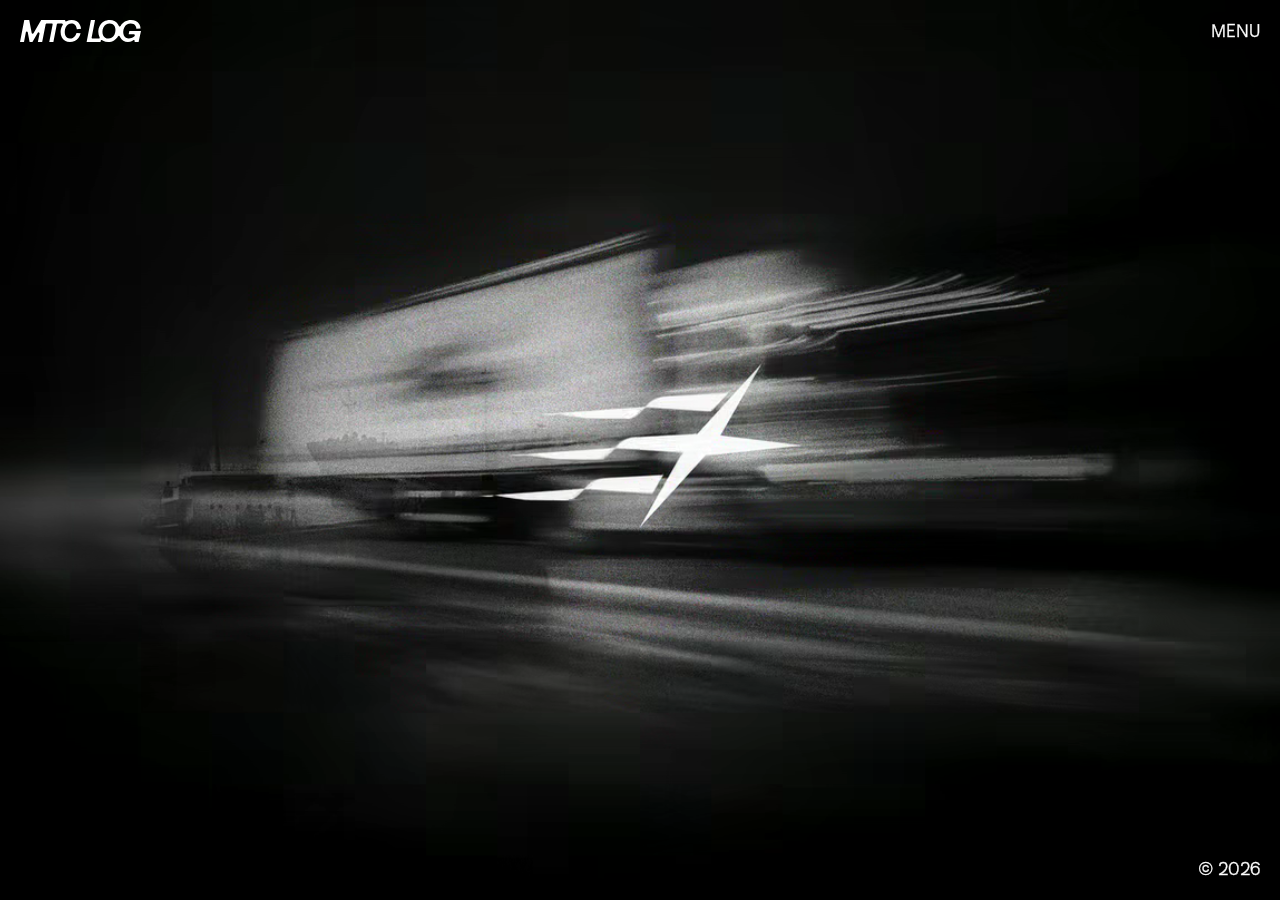
==== index.html @ 4e9a9eed "MTC LOG website Static site: home with background video, menu, about, services, team, contact.  Co-A" ====
<!doctype html>
<html lang="en">
<head>
  <meta charset="utf-8">
  <meta name="viewport" content="width=device-width, initial-scale=1">
  <title>Modern Trade, Commerce &amp; Logistics</title>
  <meta name="description" content="MTC LOG is an international logistics and trading company specializing in freight forwarding, commodity brokerage, and cross-border trade facilitation.">
  <link rel="canonical" href="https://www.mtclog.eu/">
  <meta property="og:type" content="website">
  <meta property="og:url" content="https://www.mtclog.eu/">
  <meta property="og:title" content="Modern Trade, Commerce &amp; Logistics">
  <meta property="og:description" content="MTC LOG is an international logistics and trading company specializing in freight forwarding, commodity brokerage, and cross-border trade facilitation.">
  <meta property="og:image" content="https://www.mtclog.eu/assets/hero-og.jpg">
  <meta name="twitter:card" content="summary_large_image">
  <meta name="theme-color" content="#000000">
  <link rel="icon" href="/assets/favicon-light.svg" media="(prefers-color-scheme: light)">
  <link rel="icon" href="/assets/favicon-dark.svg" media="(prefers-color-scheme: dark)">
  <link rel="apple-touch-icon" href="/assets/apple-touch-icon.png">

  <!-- Start downloading the first frame right away (same media rules as the <picture> below) -->
  <link rel="preload" as="image" href="/assets/hero-mobile.webp?v=3" fetchpriority="high" media="(orientation: portrait) and (max-width: 1024px)">
  <link rel="preload" as="image" href="/assets/hero-1280.webp?v=3" fetchpriority="high" media="(orientation: landscape) and (max-width: 1366px), (orientation: portrait) and (min-width: 1025px) and (max-width: 1366px)">
  <link rel="preload" as="image" href="/assets/hero-1920.webp?v=3" fetchpriority="high" media="(min-width: 1367px)">
  <link rel="preload" href="/assets/uncut-sans-book.woff2" as="font" type="font/woff2" crossorigin>
  <!-- Fetch the menu page in the background, so it opens instantly after the transition -->
  <link rel="prefetch" href="/menu/">
  <link rel="stylesheet" href="/assets/style.css?v=36">

  <!-- Tiny blurred preview (≈0.4 KB) built into the page: shows instantly, before anything loads -->
  <style>
    .hero-lqip { background-image: url("[data-uri]"); }
    @media (orientation: portrait) and (max-width: 1024px) {
      .hero-lqip { background-image: url("[data-uri]"); }
    }
  </style>
</head>
<body class="page home">
  <script>
    // Arriving from the menu / an inner page (X, logo or the browser's Back button):
    // start covered by the white curtain, main.js then slides it down to uncover the video.
    try {
      var nav = performance.getEntriesByType("navigation")[0];
      var backFromInner = nav && nav.type === "back_forward" &&
                          (sessionStorage.getItem("mtc-last-page") || "/") !== "/";
      if (sessionStorage.getItem("mtc-return-home") || backFromInner) {
        if (!matchMedia("(prefers-reduced-motion: reduce)").matches) document.body.classList.add("is-leaving");
      }
      sessionStorage.removeItem("mtc-return-home");
      sessionStorage.setItem("mtc-last-page", "/");
    } catch (e) {}
  </script>
  <!--
    Background, in 3 layers (each one fades in over the previous):
      1. .hero-lqip  – tiny blurred preview, inside this file → appears instantly
      2. <picture>   – sharp first frame (60–170 KB)
      3. <video>     – the animation (AV1 for modern browsers, H.264 fallback),
                       sized for phone / laptop / big screen
  -->
  <div class="hero-stage">
  <div class="hero-lqip" aria-hidden="true"></div>

  <picture class="hero-poster" aria-hidden="true">
    <source srcset="/assets/hero-mobile.webp?v=3" media="(orientation: portrait) and (max-width: 1024px)">
    <source srcset="/assets/hero-1280.webp?v=3" media="(max-width: 1366px)">
    <img src="/assets/hero-1920.webp?v=3" alt="" fetchpriority="high" decoding="async"
         onload="this.parentNode.classList.add('is-loaded')">
  </picture>

  <video class="hero" muted loop playsinline preload="auto" aria-hidden="true">
    <source src="/assets/hero-mobile.av1.mp4?v=4" type='video/mp4; codecs="av01.0.05M.08"' media="(orientation: portrait) and (max-width: 1024px)">
    <source src="/assets/hero-mobile.mp4?v=4"     type="video/mp4"                         media="(orientation: portrait) and (max-width: 1024px)">
    <source src="/assets/hero-1280.av1.mp4?v=4"   type='video/mp4; codecs="av01.0.05M.08"' media="(max-width: 1366px)">
    <source src="/assets/hero-1280.mp4?v=4"       type="video/mp4"                         media="(max-width: 1366px)">
    <source src="/assets/hero-1920.av1.mp4?v=4"   type='video/mp4; codecs="av01.0.08M.08"'>
    <source src="/assets/hero-1920.mp4?v=4"       type="video/mp4">
  </video>
  </div>

  <!-- White curtain that slides up over the video when MENU is clicked -->
  <div class="curtain" aria-hidden="true"></div>
  <script>
    (function () {
      var v = document.querySelector(".hero");
      // People who asked their system for less motion get the still frame only.
      if (window.matchMedia("(prefers-reduced-motion: reduce)").matches) {
        v.remove();
        return;
      }
      v.addEventListener("playing", function () { v.classList.add("is-playing"); }, { once: true });
      var p = v.play();
      if (p && p.catch) p.catch(function () { /* autoplay blocked (e.g. iOS low-power mode): the still frame stays */ });
    })();
  </script>

  <header class="header">
    <a href="/" class="logo" aria-label="MTC LOG — home"></a>
    <a href="/menu/" class="menu-link">MENU</a>
  </header>

  <h1 class="sr-only">MTC LOG — Modern Trade, Commerce &amp; Logistics</h1>

  <footer class="footer"><span data-year>© 2026</span></footer>
  <script src="/assets/main.js?v=36" defer></script>
</body>
</html>
---- assets/style.css ----
/* MTC LOG — styles */

@font-face {
  font-family: "Uncut Sans";
  src: url("/assets/uncut-sans-book.woff2") format("woff2");
  font-weight: 350 400;
  font-style: normal;
  font-display: swap;
}

:root {
  --black: #000;
  --white: #fff;
  --grey: #a0a0a0;
  --gutter: 20px;
  --col-list: 25vw;     /* left edge of the content list */
  --col-detail: 62.3vw; /* left edge of the detail panel */
  --font: "Uncut Sans", "Helvetica Neue", Arial, sans-serif;
}

*,
*::before,
*::after { box-sizing: border-box; }

html, body { height: 100%; }

body {
  margin: 0;
  background: var(--white);
  color: var(--black);
  font-family: var(--font);
  font-weight: 400;
  font-size: 18px;
  line-height: 1.2;
  -webkit-font-smoothing: antialiased;
  -moz-osx-font-smoothing: grayscale;
}

/* No grey/blue flash box on tap (phones) — the site has its own press effect */
html { -webkit-tap-highlight-color: transparent; }

/* Cursor: arrow everywhere you can only look (also over text),
   pointing hand on everything you can click. */
body { cursor: default; }
a[href],
button { cursor: pointer; }

a { color: inherit; text-decoration: none; }
p { margin: 0; }
ul { list-style: none; margin: 0; padding: 0; }
button {
  font: inherit;
  color: inherit;
  background: none;
  border: 0;
  padding: 0;
  margin: 0;
  cursor: pointer;
  text-align: left;
}

.sr-only {
  position: absolute;
  width: 1px;
  height: 1px;
  overflow: hidden;
  clip: rect(0 0 0 0);
  white-space: nowrap;
}

/* ---------- Layout shell ---------- */

.page {
  position: relative;
  min-height: 100vh;
  min-height: 100svh;
  display: flex;
  flex-direction: column;
}

.header {
  position: fixed;
  top: 0;
  left: 0;
  right: 0;
  z-index: 10;
  display: flex;
  align-items: center;
  justify-content: space-between;
  padding: var(--gutter);
  pointer-events: none;
}
.header > * { pointer-events: auto; }

.logo {
  display: block;
  width: 121px;
  height: 22px;
  background-color: currentColor;
  -webkit-mask: url("/assets/logo.svg") no-repeat center / contain;
          mask: url("/assets/logo.svg") no-repeat center / contain;
}

.crumbs {
  display: flex;
  gap: 5px;
  text-transform: uppercase;
}
.menu-link {
  text-transform: uppercase;
  text-underline-offset: 2px;
  text-decoration-thickness: 1px;
  transition: color .2s ease;
}
.crumbs .menu-link { color: var(--grey); }
@media (hover: hover) {
  .menu-link:hover { text-decoration: underline; }
  .crumbs .menu-link:hover { color: var(--black); }
}

.close {
  display: block;
  width: 22px;
  height: 22px;
  color: var(--grey);
  transition: color .2s ease;
}
.close svg {
  display: block;
  width: 100%;
  height: 100%;
  transition: transform .3s cubic-bezier(.22, 1, .36, 1);
}

/* Small, quick hover / press feedback for everything clickable */
.logo { transition: opacity .2s ease; }
@media (hover: hover) {
  .logo:hover { opacity: .6; }
  .close:hover { color: var(--black); }
  .close:hover svg { transform: rotate(90deg); }
}
/* Press (finger on the screen / mouse button down) looks exactly like hover on a computer,
   and appears instantly. `.is-pressed` keeps that look while the next page is loading. */
.logo:active,
.logo.is-pressed { opacity: .6; transition-duration: 0s; }
.home .logo:active { opacity: 1; } /* on the home page the logo does nothing */

.menu-link:active,
.menu-link.is-pressed { text-decoration: underline; transition-duration: 0s; }
.crumbs .menu-link:active,
.crumbs .menu-link.is-pressed { color: var(--black); }

.close:active,
.close.is-pressed { color: var(--black); transition-duration: 0s; }

.nav-link:active,
.nav-link.is-pressed,
.item-btn:active,
.contacts .value a:active,
.contacts .value a.is-pressed {
  color: var(--black);
  text-decoration: underline;
  transition-duration: 0s;
}

.footer {
  position: fixed;
  right: var(--gutter);
  bottom: var(--gutter);
  z-index: 10;
}

.main {
  flex: 1;
  display: flex;
  align-items: center;
  padding: 100px var(--gutter);
}

/* ---------- Home ---------- */

.home {
  background: var(--black);
  color: var(--white);
  overflow: hidden; /* one screen; also stops sideways scrolling to the parked curtain on phones */
}

/* Background layers: blurred preview → sharp first frame → video.
   Each layer fades in on top of the previous one, so there is never a blank screen. */
.hero-lqip,
.hero-poster,
.hero-poster img,
.home .hero {
  position: fixed;
  inset: 0;
  width: 100%;
  height: 100%;
}
.hero-lqip {
  z-index: 0;
  background-color: #111;
  background-size: cover;
  background-position: center;
  filter: blur(14px);
  transform: scale(1.08); /* hide the blurred edges */
}
.hero-poster { z-index: 1; opacity: 0; transition: opacity .4s ease; }
.hero-poster.is-loaded { opacity: 1; }
.hero-poster img { display: block; object-fit: cover; }

.home .hero {
  z-index: 2;
  object-fit: cover;
  opacity: 0;
  transition: opacity .6s ease;
}
.home .hero.is-playing { opacity: 1; }

.home .menu-link { color: var(--white); }

/* Barely visible dark halo so the thin white text stays bright over light parts of the video.
   Switched off while the white curtain is moving (black text on white needs no shadow). */
.home .menu-link,
.home .footer {
  text-shadow: 0 0 2px rgba(0, 0, 0, .4), 0 0 12px rgba(0, 0, 0, .55);
  /* The font is thin, so its edges blend with the video and the text looks greyer than the
     solid logo. A hairline outline in the same colour makes the strokes as bright as the logo. */
  -webkit-text-stroke: .4px currentColor;
  transition: color .25s ease, text-shadow .25s ease;
}
.home .logo {
  filter: drop-shadow(0 0 1px rgba(0, 0, 0, .4)) drop-shadow(0 0 7px rgba(0, 0, 0, .5));
  transition: opacity .2s ease, filter .25s ease;
}
.home.is-leaving .menu-link,
.home.is-leaving .footer,
.home.is-returning .menu-link,
.home.is-returning .footer { text-shadow: none; }
.home.is-leaving .logo,
.home.is-returning .logo { filter: none; }

/* ---------- Home → Menu transition ----------
   Only transform / opacity are animated, so the GPU does the work and the site stays light.
   1. a white curtain slides in from the right — from the MENU side — over the video
   2. the video stays still and dims slightly as it is covered
   3. logo and © turn black, MENU fades out → the menu page continues in the same place */
.hero-stage {
  position: fixed;
  inset: 0;
  overflow: hidden;
}
.curtain {
  position: fixed;
  inset: 0;
  z-index: 8; /* above the video, below header / footer */
  background: var(--white);
  transform: translateX(100%); /* parked just off the right edge */
  pointer-events: none;
  will-change: transform;
}
.home.is-leaving .curtain {
  transform: translateX(0);
  transition: transform .5s cubic-bezier(.76, 0, .24, 1);
}
.home.is-leaving .hero-stage {
  /* the video stays in place (no zoom, no drift) — it only dims under the curtain */
  opacity: .6;
  transition: opacity .5s ease;
}
.home .header,
.home .footer { transition: color .25s ease; }
/* The curtain comes from the right: © (bottom right) turns black almost at once,
   the logo (top left) last — each just as the white reaches it */
.home.is-leaving .header,
.home.is-leaving .footer { color: var(--black); }
.home.is-leaving .footer { transition-delay: .05s; }
.home.is-leaving .header { transition-delay: .28s; }
.home.is-leaving .menu-link {
  opacity: 0;
  transition: opacity .2s ease;
}

/* ---------- Menu → Home (return) ----------
   The page opens still covered (same look as the end of the menu transition),
   then the curtain slides back to the right, uncovering the video from the left. */
.home.is-returning .curtain {
  transition: transform .5s cubic-bezier(.76, 0, .24, 1);
}
.home.is-returning .hero-stage {
  transition: opacity .5s ease;
}
/* Left uncovers first: logo turns white early, © (bottom right) last */
.home.is-returning .header { transition: color .2s ease .08s; }
.home.is-returning .footer { transition: color .2s ease .3s; }
.home.is-returning .menu-link {
  transition: opacity .3s ease .2s;
}

/* ---------- Page entrance (all inner pages) ----------
   Items rise in one after another — short and subtle. */
@keyframes rise-in {
  from { opacity: 0; transform: translateY(12px); }
  to   { opacity: 1; transform: none; }
}
.list > li > .item-btn,
.nav-link,
.contacts > div,
.menu-page .close {
  display: inline-block;
  animation: rise-in .5s cubic-bezier(.22, 1, .36, 1) backwards;
}
.list > li:nth-child(1) > *, .contacts > div:nth-child(1) { animation-delay: .04s; }
.list > li:nth-child(2) > *, .contacts > div:nth-child(2) { animation-delay: .09s; }
.list > li:nth-child(3) > *, .contacts > div:nth-child(3) { animation-delay: .14s; }
.list > li:nth-child(4) > *, .contacts > div:nth-child(4) { animation-delay: .19s; }
.list > li:nth-child(5) > *                              { animation-delay: .24s; }
.menu-page .close { animation-delay: .1s; }
.contacts > div { display: block; }

/* ---------- Page exit (clicking a link to another page) ----------
   Content quickly fades out (0.16s), then the next page rises in. */
.is-exiting .main {
  opacity: 0;
  transition: opacity .16s ease;
}

/* ---------- Lists (menu / about / services / team) ---------- */

.content {
  position: relative;
  width: 100%;
  padding-left: calc(var(--col-list) - var(--gutter));
}

.list { display: flex; flex-direction: column; gap: 20px; }

.item-btn,
.nav-link {
  color: var(--grey);
  transition: color .2s ease;
  text-underline-offset: 2px;
  text-decoration-thickness: 1px;
}
.item.is-active .item-btn {
  color: var(--black);
  text-decoration: underline;
}
/* Hover underline only on devices with a mouse (avoids "sticky" hover on phones) */
@media (hover: hover) {
  .item-btn:hover,
  .nav-link:hover {
    color: var(--black);
    text-decoration: underline;
  }
}

.nav-link { text-transform: uppercase; }

/* Detail panel: right column on desktop, inline under the item on mobile */
.detail {
  position: absolute;
  top: 50%;
  /* 62.3% of the screen, but never closer than 390px to the list
     (the longest item, "International Logistics & Freight Forwarding", is ~350px) */
  left: calc(max(var(--col-detail), var(--col-list) + 390px) - var(--gutter));
  right: 0;
  max-width: 420px;
  transform: translateY(-50%);
  font-size: 15px;
  line-height: 18px;
  opacity: 0;
  visibility: hidden;
  transition: opacity .3s ease, visibility .3s;
}
.item.is-active .detail { opacity: 1; visibility: visible; }

.detail p + p { margin-top: 0; }

.bullets li { display: flex; gap: 12px; }
.bullets li::before { content: "/"; flex: none; }

/* Team */
.team .item-btn { font-size: 15px; line-height: 18px; }
.team .list { gap: 24px; }

/* Desktop: the photo of the hovered person, large on the right */
.member-photo {
  position: fixed;
  z-index: 5;
  top: 80px;
  bottom: 80px;
  right: var(--gutter);
  height: calc(100vh - 160px);
  width: min(calc((100vh - 160px) * 0.8), calc(75vw - 240px));
  object-fit: cover;
  background: #f2f2f2;
  opacity: 0;
  visibility: hidden;
  pointer-events: none;
  transition: opacity .35s ease, visibility .35s;
}
.item.is-active .member-photo { opacity: 1; visibility: visible; }

/* Names and photos on the Team page open the large photo */
.team .item-btn,
.team .member-photo { cursor: pointer; }
/* The moment a finger presses a name it turns black + underlined (instead of the usual dim) */
.team .item-btn:active {
  opacity: 1;
  color: var(--black);
  text-decoration: underline;
}
/* A pressed photo dims a little (its name turns black at the same time) */
.team .member-photo:active { opacity: .85; transition-duration: 0s; }
/* ...and instantly, so it is seen before the white photo layer fades in over it */
.team .item-btn:active,
.team .item.is-active .item-btn { transition-duration: 0s; }

/* ---------- Large photo (Team) ----------
   Sits between the header and an equal gap at the bottom; white behind it. */
.lightbox {
  --header-h: calc(var(--gutter) * 2 + 22px);
  position: fixed;
  top: var(--header-h);
  bottom: var(--header-h);
  left: var(--gutter);
  right: var(--gutter);
  z-index: 9; /* below header (10), above the page */
  display: flex;
  align-items: center;
  justify-content: center;
  cursor: default; /* just looking; the cross on the photo is the button */
  opacity: 0;
  transition: opacity .25s ease;
}
.lightbox[hidden] { display: none; }
.lightbox::before { /* white backdrop over the whole page (header stays on top of it) */
  content: "";
  position: fixed;
  inset: 0;
  z-index: -1;
  background: var(--white);
}
/* The photo itself: 4:5, as large as fits between the header and the bottom gap */
.lightbox-frame {
  position: relative;
  width: min(100%, calc((100vh - 2 * var(--header-h)) * .8));
  width: min(100%, calc((100dvh - 2 * var(--header-h)) * .8));
  aspect-ratio: 4 / 5;
  transform: scale(.96);
  transition: transform .35s cubic-bezier(.22, 1, .36, 1);
}
.lightbox img {
  display: block;
  width: 100%;
  height: 100%;
  object-fit: cover;
  background: #f2f2f2;
}
.lightbox.is-open { opacity: 1; }
.lightbox.is-open .lightbox-frame { transform: none; }

/* Close cross in the top-right corner of the photo (same cross as in the menu).
   Dark so it reads on the light photo; a bigger invisible area makes it easy to tap. */
.lightbox-close {
  position: absolute;
  top: 6px;
  right: 6px;
  width: 34px;
  height: 34px;
  padding: 6px;
  color: rgba(0, 0, 0, .7);
}
@media (hover: hover) {
  .lightbox-close:hover { color: var(--black); }
}

/* Logo on the home page leads nowhere (we're already there) → arrow */
.home .logo { cursor: default; }

/* ---------- Contact ---------- */

.contacts {
  display: grid;
  grid-template-columns: repeat(4, minmax(0, 210px));
  gap: 20px 0;
}
.contacts h2 {
  margin: 0 0 20px;
  font-size: 18px;
  font-weight: 400;
  line-height: 21.6px;
}
.contacts .value,
.contacts .value a {
  display: block;
  font-size: 15px;
  line-height: 18px;
  color: var(--grey);
  font-style: normal;
}
.contacts .value a {
  transition: color .2s ease;
  text-underline-offset: 2px;
  text-decoration-thickness: 1px;
}
@media (hover: hover) {
  .contacts .value a:hover { color: var(--black); text-decoration: underline; }
}

/* ---------- Mobile ---------- */

@media (max-width: 959px) {
  :root { --gutter: 12px; }

  .content { padding-left: 0; }

  /* The list starts vertically centered (like desktop). main.js then pins it at
     that same spot, so an opening item only pushes the items below it. */
  .main.is-pinned { align-items: flex-start; }

  /* Drop-down (accordion) animation: height grows from 0, text slides down and fades in */
  .detail {
    position: static;
    transform: none;
    max-width: none;
    display: grid;
    grid-template-rows: 0fr;
    margin-top: 0;
    transition:
      grid-template-rows .45s cubic-bezier(.22, 1, .36, 1),
      margin-top .45s cubic-bezier(.22, 1, .36, 1),
      opacity .3s ease,
      visibility .45s;
  }
  .detail > * {
    min-height: 0;
    overflow: hidden;
    transform: translateY(-10px);
    transition: transform .45s cubic-bezier(.22, 1, .36, 1);
  }
  .item.is-active .detail {
    grid-template-rows: 1fr;
    margin-top: 16px;
    transition:
      grid-template-rows .45s cubic-bezier(.22, 1, .36, 1),
      margin-top .45s cubic-bezier(.22, 1, .36, 1),
      opacity .35s ease .08s,
      visibility 0s;
  }
  .item.is-active .detail > * { transform: none; }

  /* Bullet lines appear one after another */
  .bullets li {
    opacity: 0;
    transform: translateY(-6px);
    transition: opacity .3s ease, transform .3s ease;
  }
  .item.is-active .bullets li { opacity: 1; transform: none; }
  .item.is-active .bullets li:nth-child(1) { transition-delay: .08s; }
  .item.is-active .bullets li:nth-child(2) { transition-delay: .13s; }
  .item.is-active .bullets li:nth-child(3) { transition-delay: .18s; }
  .item.is-active .bullets li:nth-child(4) { transition-delay: .23s; }
  .item.is-active .bullets li:nth-child(5) { transition-delay: .28s; }
  .item.is-active .bullets li:nth-child(6) { transition-delay: .33s; }

  .contacts {
    grid-template-columns: 1fr;
    gap: 28px;
  }
  .contacts h2 { margin-bottom: 12px; }

  /* Team: both photos side by side, names underneath */
  .team .members {
    display: grid;
    grid-template-columns: 1fr 1fr;
    gap: 12px;
  }
  .member-photo {
    position: static;
    display: block;
    width: 100%;
    height: auto;
    aspect-ratio: 4 / 5;
    margin-bottom: 10px;
    opacity: 1;
    visibility: visible;
    pointer-events: auto; /* tappable here — opens the large photo */
  }
}

/* Phones turned sideways (low, wide screen): smaller paddings, smaller team photos */
@media (max-width: 959px) and (max-height: 520px) and (orientation: landscape) {
  .main { padding-top: 64px; padding-bottom: 64px; }
  .team .members { grid-template-columns: repeat(2, minmax(0, 150px)); }
}

/* Tablets in portrait: stacked layout, but keep the desktop indent */
@media (min-width: 600px) and (max-width: 959px) {
  :root { --gutter: 20px; }
  .content { padding-left: calc(var(--col-list) - var(--gutter)); }
  .contacts { grid-template-columns: repeat(2, minmax(0, 240px)); gap: 36px 0; }
}

@media (prefers-reduced-motion: reduce) {
  * { transition: none !important; animation: none !important; }
}
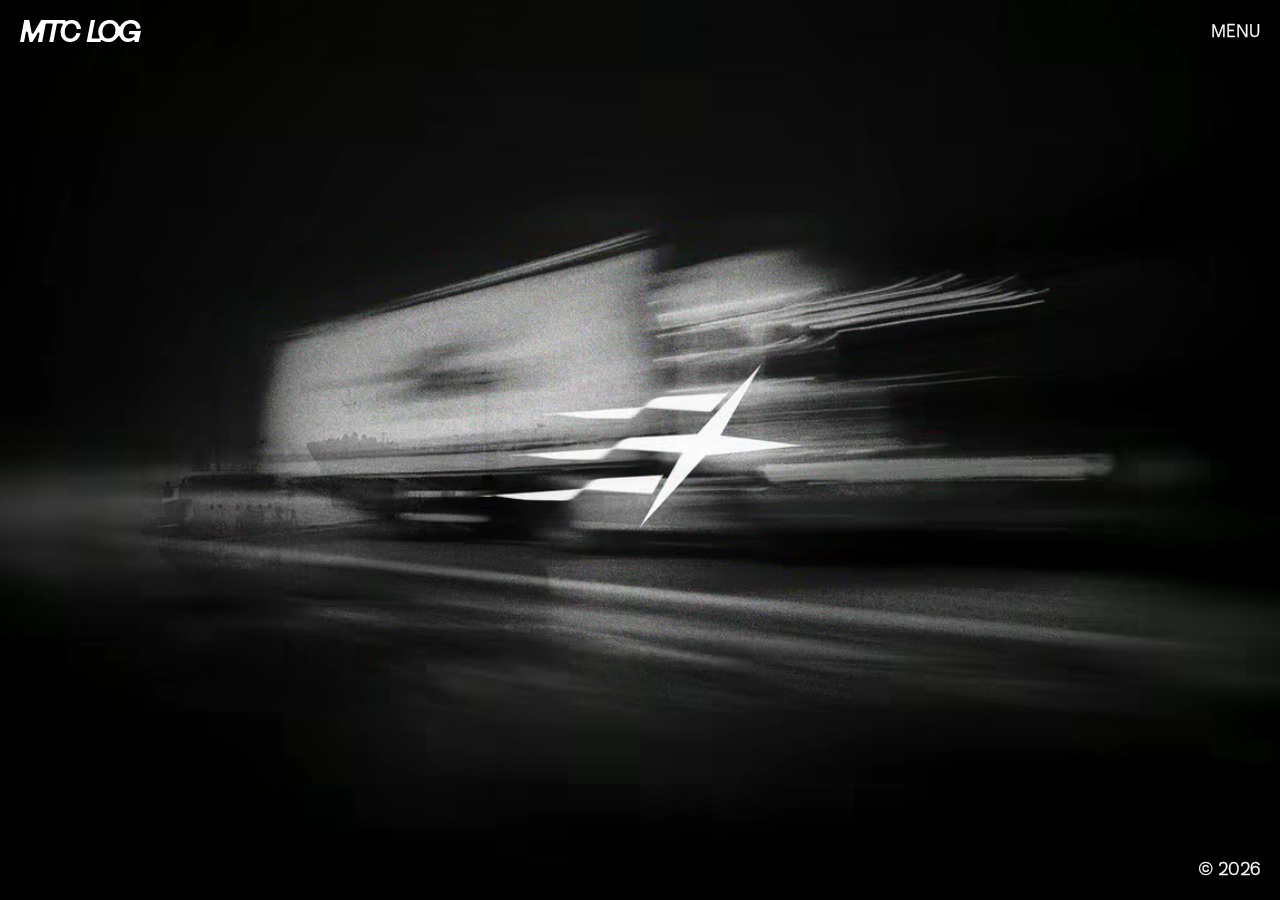
==== commit 2531a566: "Play background video and animations even with reduced motion Windows 'Adjust for best performance' " ====
--- a/index.html
+++ b/index.html
@@ -24,7 +24,7 @@
   <link rel="preload" href="/assets/uncut-sans-book.woff2" as="font" type="font/woff2" crossorigin>
   <!-- Fetch the menu page in the background, so it opens instantly after the transition -->
   <link rel="prefetch" href="/menu/">
-  <link rel="stylesheet" href="/assets/style.css?v=36">
+  <link rel="stylesheet" href="/assets/style.css?v=37">
 
   <!-- Tiny blurred preview (≈0.4 KB) built into the page: shows instantly, before anything loads -->
   <style>
@@ -43,7 +43,7 @@
       var backFromInner = nav && nav.type === "back_forward" &&
                           (sessionStorage.getItem("mtc-last-page") || "/") !== "/";
       if (sessionStorage.getItem("mtc-return-home") || backFromInner) {
-        if (!matchMedia("(prefers-reduced-motion: reduce)").matches) document.body.classList.add("is-leaving");
+        document.body.classList.add("is-leaving");
       }
       sessionStorage.removeItem("mtc-return-home");
       sessionStorage.setItem("mtc-last-page", "/");
@@ -81,14 +81,27 @@
   <script>
     (function () {
       var v = document.querySelector(".hero");
-      // People who asked their system for less motion get the still frame only.
-      if (window.matchMedia("(prefers-reduced-motion: reduce)").matches) {
-        v.remove();
-        return;
+      // The background video always plays (also when the system asks for reduced motion —
+      // it is slow and ambient; page transitions still respect that setting).
+      v.addEventListener("playing", function () { v.classList.add("is-playing"); }, { once: true });
+
+      // If the browser blocks autoplay (battery saver, low-power mode, strict settings),
+      // start the video on the visitor's first move / click / tap / scroll / key.
+      var events = ["pointermove", "pointerdown", "touchstart", "scroll", "keydown", "wheel"];
+      function retry() {
+        if (!v.paused) return cleanup();
+        var q = v.play();
+        if (q && q.then) q.then(cleanup).catch(function () {});
       }
-      v.addEventListener("playing", function () { v.classList.add("is-playing"); }, { once: true });
+      function cleanup() { events.forEach(function (e) { window.removeEventListener(e, retry); }); }
       var p = v.play();
-      if (p && p.catch) p.catch(function () { /* autoplay blocked (e.g. iOS low-power mode): the still frame stays */ });
+      if (p && p.catch) p.catch(function () {
+        events.forEach(function (e) { window.addEventListener(e, retry, { passive: true }); });
+      });
+      // Coming back to the tab after it was in the background: make sure it is playing
+      document.addEventListener("visibilitychange", function () {
+        if (!document.hidden && v.paused) v.play().catch(function () {});
+      });
     })();
   </script>
 
@@ -100,6 +113,6 @@
   <h1 class="sr-only">MTC LOG — Modern Trade, Commerce &amp; Logistics</h1>
 
   <footer class="footer"><span data-year>© 2026</span></footer>
-  <script src="/assets/main.js?v=36" defer></script>
+  <script src="/assets/main.js?v=37" defer></script>
 </body>
 </html>
--- a/assets/style.css
+++ b/assets/style.css
@@ -602,6 +602,5 @@
   .contacts { grid-template-columns: repeat(2, minmax(0, 240px)); gap: 36px 0; }
 }
 
-@media (prefers-reduced-motion: reduce) {
-  * { transition: none !important; animation: none !important; }
-}
+/* Animations stay on even when Windows/macOS asks for reduced motion
+   (Windows turns that on with "Adjust for best performance"): they are short and subtle. */
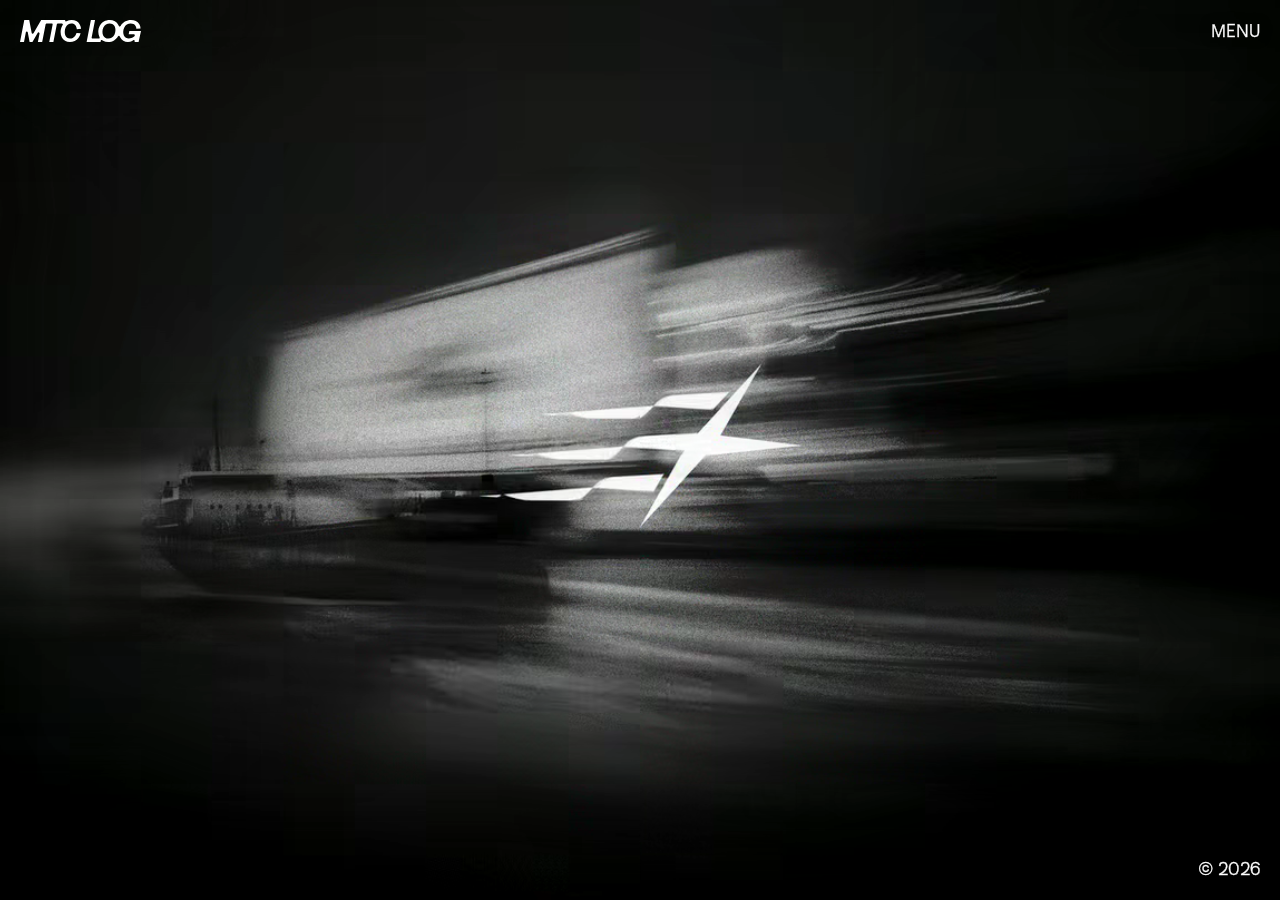
==== commit 9370bbf3: "Animated AVIF fallback when video autoplay is blocked iPhone/iPad in Low Power Mode never autoplay v" ====
--- a/index.html
+++ b/index.html
@@ -24,7 +24,7 @@
   <link rel="preload" href="/assets/uncut-sans-book.woff2" as="font" type="font/woff2" crossorigin>
   <!-- Fetch the menu page in the background, so it opens instantly after the transition -->
   <link rel="prefetch" href="/menu/">
-  <link rel="stylesheet" href="/assets/style.css?v=37">
+  <link rel="stylesheet" href="/assets/style.css?v=38">
 
   <!-- Tiny blurred preview (≈0.4 KB) built into the page: shows instantly, before anything loads -->
   <style>
@@ -81,12 +81,31 @@
   <script>
     (function () {
       var v = document.querySelector(".hero");
-      // The background video always plays (also when the system asks for reduced motion —
-      // it is slow and ambient; page transitions still respect that setting).
-      v.addEventListener("playing", function () { v.classList.add("is-playing"); }, { once: true });
+      // The background video always plays (also when the system asks for reduced motion).
+      v.addEventListener("playing", function () {
+        v.classList.add("is-playing");
+        var img = document.querySelector(".hero-anim");
+        if (img) img.remove(); // the video took over, the animated image is not needed
+      });
 
-      // If the browser blocks autoplay (battery saver, low-power mode, strict settings),
-      // start the video on the visitor's first move / click / tap / scroll / key.
+      // Some devices never allow video autoplay — e.g. iPhone/iPad in Low Power Mode.
+      // Animated images are still allowed there, so we show the same animation as an
+      // animated AVIF (~0.1–0.2 MB). It is downloaded only in that case.
+      function useAnimatedImage() {
+        if (!v.paused || document.querySelector(".hero-anim")) return;
+        var portrait = window.matchMedia("(orientation: portrait) and (max-width: 1024px)").matches;
+        var img = new Image();
+        img.className = "hero-anim";
+        img.alt = "";
+        img.setAttribute("aria-hidden", "true");
+        img.decoding = "async";
+        img.onload = function () { img.classList.add("is-loaded"); };
+        img.onerror = function () { img.remove(); }; // very old browsers: the still frame stays
+        img.src = "/assets/hero-" + (portrait ? "mobile" : "1280") + ".anim.avif?v=1";
+        document.querySelector(".hero-stage").appendChild(img);
+      }
+
+      // Also try to start the video on the visitor's first move / click / tap / scroll / key.
       var events = ["pointermove", "pointerdown", "touchstart", "scroll", "keydown", "wheel"];
       function retry() {
         if (!v.paused) return cleanup();
@@ -94,10 +113,16 @@
         if (q && q.then) q.then(cleanup).catch(function () {});
       }
       function cleanup() { events.forEach(function (e) { window.removeEventListener(e, retry); }); }
+      function blocked() {
+        useAnimatedImage();
+        events.forEach(function (e) { window.addEventListener(e, retry, { passive: true }); });
+      }
       var p = v.play();
-      if (p && p.catch) p.catch(function () {
-        events.forEach(function (e) { window.addEventListener(e, retry, { passive: true }); });
-      });
+      if (p && p.catch) p.catch(blocked);
+      // Safety net: the video has data but still isn't playing → treat it as blocked
+      v.addEventListener("canplay", function () {
+        setTimeout(function () { if (v.paused && !document.hidden) blocked(); }, 800);
+      }, { once: true });
       // Coming back to the tab after it was in the background: make sure it is playing
       document.addEventListener("visibilitychange", function () {
         if (!document.hidden && v.paused) v.play().catch(function () {});
@@ -113,6 +138,6 @@
   <h1 class="sr-only">MTC LOG — Modern Trade, Commerce &amp; Logistics</h1>
 
   <footer class="footer"><span data-year>© 2026</span></footer>
-  <script src="/assets/main.js?v=37" defer></script>
+  <script src="/assets/main.js?v=38" defer></script>
 </body>
 </html>
--- a/assets/style.css
+++ b/assets/style.css
@@ -215,6 +215,20 @@
   transition: opacity .6s ease;
 }
 .home .hero.is-playing { opacity: 1; }
+
+/* Same animation as an animated image — used only when the device blocks video autoplay
+   (e.g. iPhone in Low Power Mode). Added by the script in index.html. */
+.hero-anim {
+  position: fixed;
+  inset: 0;
+  z-index: 2;
+  width: 100%;
+  height: 100%;
+  object-fit: cover;
+  opacity: 0;
+  transition: opacity .6s ease;
+}
+.hero-anim.is-loaded { opacity: 1; }
 
 .home .menu-link { color: var(--white); }
 
